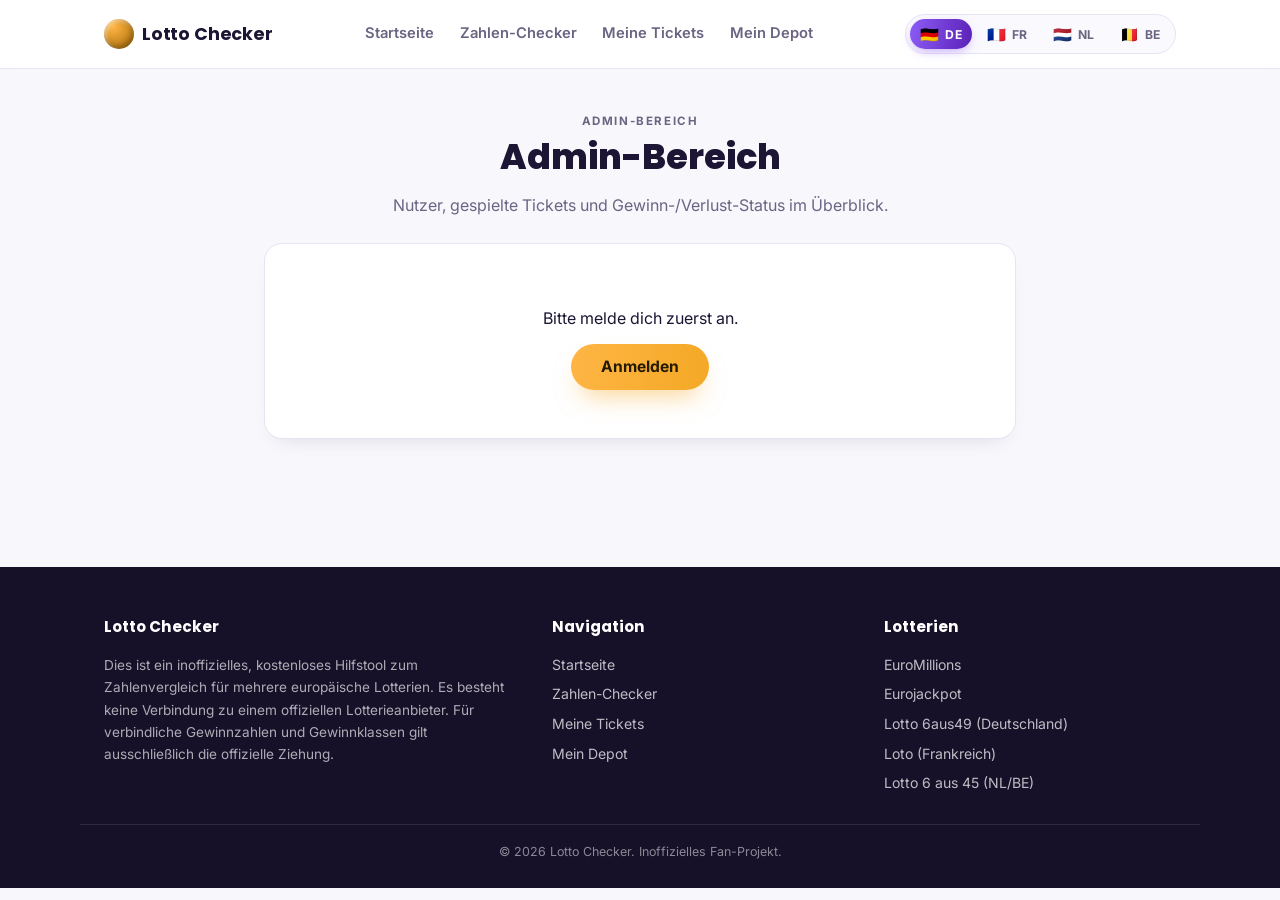
==== admin.html @ 88c74281 "Add a super-admin dashboard: users, tickets, and win/loss status Adds admin.html + assets/admin.js a" ====
<!DOCTYPE html>
<html lang="de">
<head>
  <meta charset="UTF-8" />
  <meta name="viewport" content="width=device-width, initial-scale=1.0" />
  <title>Admin-Bereich</title>
  <meta name="robots" content="noindex, nofollow" />
  <link rel="icon" href="data:image/svg+xml,%3Csvg xmlns='http://www.w3.org/2000/svg' viewBox='0 0 100 100'%3E%3Cdefs%3E%3CradialGradient id='g' cx='35%25' cy='30%25' r='75%25'%3E%3Cstop offset='0%25' stop-color='%23ffe08a'/%3E%3Cstop offset='100%25' stop-color='%23c9781a'/%3E%3C/radialGradient%3E%3C/defs%3E%3Ccircle cx='50' cy='50' r='46' fill='url(%23g)'/%3E%3C/svg%3E" />
  <link rel="preconnect" href="https://fonts.googleapis.com" />
  <link rel="preconnect" href="https://fonts.gstatic.com" crossorigin />
  <link href="https://fonts.googleapis.com/css2?family=Poppins:wght@600;700;800&family=Inter:wght@400;500;600;700&display=swap" rel="stylesheet" />
  <link rel="stylesheet" href="assets/style.css" />
</head>
<body data-page="admin">
  <header class="site-header">
    <div class="header-inner">
      <a class="brand" href="index.html"><span class="brand-mark"></span><span data-i18n="brand">Lotto Checker</span></a>
      <nav class="site-nav" id="siteNav">
        <a class="nav-link" data-nav="home" href="index.html" data-i18n="nav.home">Startseite</a>
        <a class="nav-link" data-nav="checker" href="checker.html" data-i18n="nav.checker">Zahlen-Checker</a>
        <a class="nav-link" data-nav="tickets" href="tickets.html" data-i18n="nav.tickets">Meine Tickets</a>
        <a class="nav-link" data-nav="depot" href="depot.html" data-i18n="nav.depot">Mein Depot</a>
      </nav>
      <div class="header-actions">
        <div class="lang-switch">
          <button class="lang-btn" data-lang="de" type="button" title="Deutsch"><span class="flag">🇩🇪</span>DE</button>
          <button class="lang-btn" data-lang="fr" type="button" title="Français"><span class="flag">🇫🇷</span>FR</button>
          <button class="lang-btn" data-lang="nl" type="button" title="Nederlands"><span class="flag">🇳🇱</span>NL</button>
          <button class="lang-btn" data-lang="be" type="button" title="Belgique/België"><span class="flag">🇧🇪</span>BE</button>
        </div>
        <button class="nav-toggle" id="navToggle" type="button" aria-expanded="false" aria-label="Menu">☰</button>
      </div>
    </div>
  </header>

  <main>
    <div class="page-head">
      <p class="section-kicker" data-i18n="admin.title">Admin-Bereich</p>
      <h1 data-i18n="admin.title">Admin-Bereich</h1>
      <p data-i18n="admin.subtitle">Nutzer, Tickets und Status im Überblick.</p>
    </div>

    <section class="panel admin-gate" id="gateLoggedOut" hidden>
      <p data-i18n="admin.loginRequired">Bitte melde dich zuerst an.</p>
      <div class="actions" style="margin-top:1rem;">
        <a class="btn btn-primary" href="depot.html" data-i18n="depot.loginTab">Anmelden</a>
      </div>
    </section>

    <section class="panel admin-gate" id="gateNotAdmin" hidden>
      <p data-i18n="admin.notAuthorized">Dieses Konto hat keine Admin-Rechte.</p>
      <div class="actions" style="margin-top:1rem;">
        <a class="btn btn-secondary" href="depot.html" data-i18n="admin.backToDepot">Zum Depot</a>
      </div>
    </section>

    <section id="adminPanel" hidden>
      <div class="stat-row">
        <div class="stat-card">
          <div class="stat-value" id="statUsers">0</div>
          <div class="stat-label" data-i18n="admin.statsUsersLabel">Registrierte Nutzer</div>
        </div>
        <div class="stat-card">
          <div class="stat-value" id="statTickets">0</div>
          <div class="stat-label" data-i18n="admin.statsTicketsLabel">Gespielte Tickets</div>
        </div>
        <div class="stat-card">
          <div class="stat-value" id="statDraws">0</div>
          <div class="stat-label" data-i18n="admin.statsDrawsLabel">Erfasste Ziehungen</div>
        </div>
      </div>

      <section class="panel">
        <h2 data-i18n="admin.usersTitle">Nutzer</h2>
        <div class="table-wrap">
          <table class="admin-table">
            <thead>
              <tr>
                <th data-i18n="admin.colEmail">E-Mail</th>
                <th data-i18n="admin.colName">Name</th>
                <th data-i18n="admin.colCity">Ort</th>
                <th data-i18n="admin.colRegistered">Registriert am</th>
                <th data-i18n="admin.colTickets">Tickets</th>
                <th data-i18n="admin.colAdmin">Admin</th>
              </tr>
            </thead>
            <tbody id="usersTableBody"></tbody>
          </table>
        </div>
        <p class="empty-state" id="usersEmpty" data-i18n="admin.noUsersMessage" hidden></p>
      </section>

      <section class="panel">
        <h2 data-i18n="admin.addDrawTitle">Neue Ziehung erfassen</h2>
        <p class="hint" data-i18n="tickets.chooseGameLabel">Lotterie</p>
        <div class="game-switch" id="drawGameSwitch"></div>

        <div class="group-label">
          <span data-i18n="mainNumbersLabel">Zahlen</span>
          <span class="count" id="drawMainCount">0 / 5</span>
        </div>
        <div class="grid" id="drawMainGrid"></div>

        <div class="bonus-section">
          <div class="group-label">
            <span id="drawBonusLabel">Sterne</span>
            <span class="count" id="drawBonusCount">0 / 2</span>
          </div>
          <div class="grid grid-bonus" id="drawBonusGrid"></div>
        </div>

        <div class="ticket-form-row" style="margin-top:1.2rem;">
          <div class="field">
            <label data-i18n="admin.drawDateLabel">Ziehungsdatum</label>
            <input type="date" id="drawDateInput" />
          </div>
        </div>

        <p class="warning" id="drawWarning" hidden></p>

        <div class="actions" style="margin-top:1.2rem;">
          <button class="btn btn-primary" id="addDrawBtn" type="button" data-i18n="admin.addDrawButton">Ziehung speichern</button>
        </div>
      </section>

      <section class="panel">
        <h2 data-i18n="admin.drawsTitle">Ziehungsergebnisse</h2>
        <div class="table-wrap">
          <table class="admin-table">
            <thead>
              <tr>
                <th data-i18n="admin.colGame">Lotterie</th>
                <th data-i18n="admin.colNumbers">Zahlen</th>
                <th data-i18n="admin.drawDateLabel">Ziehungsdatum</th>
                <th></th>
              </tr>
            </thead>
            <tbody id="drawsTableBody"></tbody>
          </table>
        </div>
        <p class="empty-state" id="drawsEmpty" data-i18n="admin.noDrawsMessage" hidden></p>
      </section>

      <section class="panel">
        <h2 data-i18n="admin.ticketsTitle">Alle Tickets</h2>
        <p class="hint" data-i18n="admin.statusNote">Status basiert auf der zuletzt erfassten Ziehung.</p>
        <div class="table-wrap">
          <table class="admin-table">
            <thead>
              <tr>
                <th data-i18n="admin.colUser">Nutzer</th>
                <th data-i18n="admin.colGame">Lotterie</th>
                <th data-i18n="admin.colNumbers">Zahlen</th>
                <th data-i18n="admin.colPlayed">Gespielt am</th>
                <th data-i18n="admin.colStatus">Status</th>
              </tr>
            </thead>
            <tbody id="ticketsTableBody"></tbody>
          </table>
        </div>
        <p class="empty-state" id="ticketsEmpty" data-i18n="admin.noTicketsMessage" hidden></p>
      </section>
    </section>
  </main>

  <footer class="site-footer">
    <div class="footer-inner">
      <div class="footer-col">
        <h4 data-i18n="brand">Lotto Checker</h4>
        <p data-i18n="footerDisclaimer"></p>
      </div>
      <div class="footer-col">
        <h4 data-i18n="footerNavTitle">Navigation</h4>
        <ul class="footer-links">
          <li><a href="index.html" data-i18n="nav.home">Startseite</a></li>
          <li><a href="checker.html" data-i18n="nav.checker">Zahlen-Checker</a></li>
          <li><a href="tickets.html" data-i18n="nav.tickets">Meine Tickets</a></li>
          <li><a href="depot.html" data-i18n="nav.depot">Mein Depot</a></li>
        </ul>
      </div>
      <div class="footer-col">
        <h4 data-i18n="footerGamesTitle">Lotterien</h4>
        <ul class="footer-links" id="footerGamesList"></ul>
      </div>
    </div>
    <div class="footer-bottom" id="footerYear"></div>
  </footer>

  <script src="assets/games.js"></script>
  <script src="assets/i18n.js"></script>
  <script src="assets/admin.js"></script>
</body>
</html>
---- assets/style.css ----
:root {
  --bg: #f8f7fc;
  --surface: #ffffff;
  --surface-tint: #faf9fe;
  --border: #e7e3f3;
  --border-strong: #d9d2ec;
  --text: #1c1533;
  --text-dim: #6b6483;
  --text-faint: #8f89a8;
  --gold-1: #ffb545;
  --gold-2: #f4a825;
  --gold-3: #b5760f;
  --violet-1: #8b5cf6;
  --violet-2: #7c3aed;
  --violet-3: #5b21b6;
  --violet-tint: #f1ecfe;
  --win: #059669;
  --win-tint: #e7f8f1;
  --no-win: #e11d48;
  --no-win-tint: #fdeaee;
  --radius: 18px;
  --radius-sm: 12px;
  --shadow: 0 20px 42px -22px rgba(28, 21, 51, 0.22);
  --shadow-soft: 0 10px 22px -14px rgba(28, 21, 51, 0.18);
  --font-head: "Poppins", "Segoe UI", sans-serif;
  --font-body: "Inter", "Segoe UI", sans-serif;
}

* {
  box-sizing: border-box;
}

body {
  margin: 0;
  font-family: var(--font-body);
  background: var(--bg);
  color: var(--text);
  min-height: 100vh;
}

a {
  color: inherit;
}

img {
  max-width: 100%;
  display: block;
}

/* ================= Site header ================= */
.site-header {
  position: sticky;
  top: 0;
  z-index: 30;
  background: rgba(255, 255, 255, 0.9);
  backdrop-filter: blur(10px);
  border-bottom: 1px solid var(--border);
}

.header-inner {
  max-width: 1120px;
  margin: 0 auto;
  padding: 0.9rem 1.5rem;
  display: flex;
  align-items: center;
  justify-content: space-between;
  gap: 1.5rem;
}

.brand {
  display: flex;
  align-items: center;
  gap: 0.5rem;
  font-family: var(--font-head);
  font-weight: 700;
  font-size: 1.1rem;
  letter-spacing: -0.01em;
  color: var(--text);
  text-decoration: none;
  white-space: nowrap;
}

.brand-mark {
  width: 30px;
  height: 30px;
  border-radius: 50%;
  background: radial-gradient(circle at 32% 26%, var(--gold-1), var(--gold-3) 78%);
  box-shadow: inset -2px -3px 5px rgba(0, 0, 0, 0.25), inset 2px 2px 4px rgba(255, 255, 255, 0.5);
  flex-shrink: 0;
}

.site-nav {
  display: flex;
  align-items: center;
  gap: 1.6rem;
}

.nav-link {
  font-size: 0.92rem;
  font-weight: 600;
  color: var(--text-dim);
  text-decoration: none;
  padding: 0.3rem 0;
  border-bottom: 2px solid transparent;
  transition: color 0.15s ease, border-color 0.15s ease;
}

.nav-link:hover {
  color: var(--text);
}

.nav-link.active {
  color: var(--violet-2);
  border-color: var(--violet-2);
}

.header-actions {
  display: flex;
  align-items: center;
  gap: 0.75rem;
}

.nav-toggle {
  display: none;
  background: none;
  border: 1px solid var(--border-strong);
  border-radius: 10px;
  width: 38px;
  height: 38px;
  cursor: pointer;
  color: var(--text);
  font-size: 1.1rem;
}

.lang-switch {
  display: flex;
  gap: 0.3rem;
  padding: 0.25rem;
  background: var(--surface-tint);
  border: 1px solid var(--border);
  border-radius: 999px;
}

.lang-btn {
  display: flex;
  align-items: center;
  gap: 0.35rem;
  background: transparent;
  border: none;
  color: var(--text-dim);
  padding: 0.32rem 0.65rem;
  border-radius: 999px;
  cursor: pointer;
  font-size: 0.76rem;
  font-weight: 700;
  font-family: var(--font-body);
  letter-spacing: 0.02em;
  transition: all 0.15s ease;
}

.lang-btn .flag {
  font-size: 0.95rem;
}

.lang-btn:hover {
  color: var(--text);
}

.lang-btn.active {
  background: linear-gradient(100deg, var(--violet-1), var(--violet-3));
  color: #fff;
  box-shadow: 0 4px 12px -4px rgba(124, 58, 237, 0.55);
}

/* ================= Hero ================= */
.hero {
  position: relative;
  overflow: hidden;
  background:
    radial-gradient(ellipse 640px 420px at 88% -10%, rgba(139, 92, 246, 0.12), transparent 60%),
    radial-gradient(ellipse 520px 360px at 5% 10%, rgba(244, 168, 37, 0.14), transparent 60%);
}

.hero-inner {
  max-width: 1120px;
  margin: 0 auto;
  padding: 3.5rem 1.5rem 4rem;
  display: grid;
  grid-template-columns: 1.05fr 0.95fr;
  gap: 3rem;
  align-items: center;
}

.hero-kicker {
  display: inline-block;
  text-transform: uppercase;
  letter-spacing: 0.12em;
  font-size: 0.72rem;
  font-weight: 700;
  color: var(--violet-2);
  background: var(--violet-tint);
  padding: 0.4rem 0.85rem;
  border-radius: 999px;
  margin-bottom: 1.1rem;
}

.hero h1 {
  font-family: var(--font-head);
  font-size: clamp(2.1rem, 4vw, 3rem);
  font-weight: 800;
  line-height: 1.12;
  letter-spacing: -0.02em;
  margin: 0 0 1.1rem;
  text-wrap: balance;
}

.hero h1 .accent {
  background: linear-gradient(100deg, var(--gold-2), var(--violet-2));
  -webkit-background-clip: text;
  background-clip: text;
  color: transparent;
}

.hero p {
  color: var(--text-dim);
  font-size: 1.08rem;
  line-height: 1.65;
  max-width: 46ch;
  margin: 0 0 2rem;
}

.hero-actions {
  display: flex;
  gap: 0.9rem;
  flex-wrap: wrap;
}

.hero-visual {
  position: relative;
  aspect-ratio: 4 / 3.4;
  border-radius: 24px;
  overflow: hidden;
  box-shadow: var(--shadow);
  border: 1px solid var(--border);
}

.hero-image {
  width: 100%;
  height: 100%;
  object-fit: cover;
}

.hero-placeholder {
  position: relative;
  width: 100%;
  height: 100%;
  background: linear-gradient(155deg, #efe9fd, #fff4e0 65%, #ffffff);
  display: flex;
  align-items: center;
  justify-content: center;
}

.hero-ball {
  position: absolute;
  border-radius: 50%;
  display: flex;
  align-items: center;
  justify-content: center;
  font-family: var(--font-head);
  font-weight: 700;
  color: #fff;
  box-shadow:
    inset -3px -4px 8px rgba(0, 0, 0, 0.25),
    inset 3px 3px 6px rgba(255, 255, 255, 0.45),
    0 14px 26px -10px rgba(28, 21, 51, 0.35);
}

.hb-1 { width: 108px; height: 108px; font-size: 2.1rem; top: 12%; left: 12%; background: radial-gradient(circle at 32% 26%, var(--violet-1), var(--violet-3) 78%); animation: hero-float 6s ease-in-out infinite; }
.hb-2 { width: 76px; height: 76px; font-size: 1.5rem; bottom: 16%; left: 26%; background: radial-gradient(circle at 32% 26%, var(--gold-1), var(--gold-3) 78%); animation: hero-float 7s ease-in-out infinite 0.5s; }
.hb-3 { width: 92px; height: 92px; font-size: 1.7rem; top: 30%; right: 10%; background: radial-gradient(circle at 32% 26%, #34d399, #047857 78%); animation: hero-float 6.5s ease-in-out infinite 1s; }
.hb-4 { width: 64px; height: 64px; font-size: 1.25rem; bottom: 12%; right: 22%; background: radial-gradient(circle at 32% 26%, #fb7185, #9f1239 78%); animation: hero-float 5.5s ease-in-out infinite 0.3s; }
.hb-5 { width: 54px; height: 54px; font-size: 1.1rem; top: 8%; right: 32%; background: radial-gradient(circle at 32% 26%, #60a5fa, #1d4ed8 78%); animation: hero-float 8s ease-in-out infinite 1.4s; }

@keyframes hero-float {
  0%, 100% { transform: translateY(0); }
  50% { transform: translateY(-12px); }
}

@media (prefers-reduced-motion: reduce) {
  .hero-ball { animation: none; }
}

/* ================= Sections & shared bits ================= */
.section {
  max-width: 1120px;
  margin: 0 auto;
  padding: 4rem 1.5rem;
}

.section-head {
  text-align: center;
  max-width: 620px;
  margin: 0 auto 2.5rem;
}

.section-kicker {
  display: inline-block;
  text-transform: uppercase;
  letter-spacing: 0.14em;
  font-size: 0.72rem;
  font-weight: 700;
  color: var(--violet-2);
  margin: 0 0 0.7rem;
}

.section-head h2 {
  font-family: var(--font-head);
  font-size: clamp(1.6rem, 3vw, 2.1rem);
  font-weight: 800;
  margin: 0 0 0.6rem;
  text-wrap: balance;
}

.section-head p {
  color: var(--text-dim);
  line-height: 1.6;
  margin: 0;
}

/* ================= Game / jackpot cards ================= */
.game-grid {
  display: grid;
  grid-template-columns: repeat(auto-fit, minmax(220px, 1fr));
  gap: 1.1rem;
}

.jackpot-card {
  background: var(--surface);
  border: 1px solid var(--border);
  border-radius: var(--radius);
  padding: 1.6rem;
  box-shadow: var(--shadow-soft);
  display: flex;
  flex-direction: column;
  gap: 0.9rem;
  text-decoration: none;
  color: inherit;
  transition: transform 0.15s ease, box-shadow 0.15s ease, border-color 0.15s ease;
}

.jackpot-card:hover {
  transform: translateY(-3px);
  box-shadow: var(--shadow);
  border-color: var(--card-color, var(--violet-1));
}

.jackpot-card-top {
  display: flex;
  align-items: center;
  gap: 0.7rem;
}

.jackpot-badge {
  width: 46px;
  height: 46px;
  border-radius: 50%;
  display: flex;
  align-items: center;
  justify-content: center;
  font-family: var(--font-head);
  font-weight: 700;
  font-size: 0.85rem;
  color: #fff;
  background: radial-gradient(circle at 32% 26%, var(--card-from), var(--card-to) 78%);
  box-shadow:
    inset -3px -4px 6px rgba(0, 0, 0, 0.3),
    inset 2px 2px 4px rgba(255, 255, 255, 0.4),
    0 8px 16px -8px rgba(28, 21, 51, 0.35);
  flex-shrink: 0;
}

.jackpot-card h3 {
  font-family: var(--font-head);
  font-size: 1.02rem;
  font-weight: 700;
  margin: 0;
  line-height: 1.25;
}

.jackpot-format {
  font-size: 0.8rem;
  color: var(--text-faint);
  font-variant-numeric: tabular-nums;
}

.jackpot-amount-row {
  margin-top: auto;
  padding-top: 0.7rem;
  border-top: 1px dashed var(--border-strong);
}

.jackpot-amount-label {
  font-size: 0.72rem;
  text-transform: uppercase;
  letter-spacing: 0.08em;
  color: var(--text-faint);
  margin: 0 0 0.15rem;
}

.jackpot-amount {
  font-family: var(--font-head);
  font-size: 1.4rem;
  font-weight: 800;
  font-variant-numeric: tabular-nums;
  background: linear-gradient(100deg, var(--gold-3), var(--gold-2));
  -webkit-background-clip: text;
  background-clip: text;
  color: transparent;
}

.jackpot-cta {
  font-size: 0.85rem;
  font-weight: 700;
  color: var(--violet-2);
}

.jackpot-note {
  text-align: center;
  font-size: 0.78rem;
  color: var(--text-faint);
  margin: 1.5rem auto 0;
  max-width: 560px;
}

/* ================= Steps ================= */
.steps-grid {
  display: grid;
  grid-template-columns: repeat(auto-fit, minmax(220px, 1fr));
  gap: 1.6rem;
}

.step-card {
  text-align: center;
  padding: 0 0.5rem;
}

.step-number {
  width: 50px;
  height: 50px;
  margin: 0 auto 1rem;
  border-radius: 50%;
  display: flex;
  align-items: center;
  justify-content: center;
  font-family: var(--font-head);
  font-weight: 800;
  font-size: 1.15rem;
  color: #fff;
  background: linear-gradient(140deg, var(--violet-1), var(--violet-3));
  box-shadow: 0 12px 22px -10px rgba(124, 58, 237, 0.55);
}

.step-card h3 {
  font-family: var(--font-head);
  font-size: 1.05rem;
  margin: 0 0 0.5rem;
}

.step-card p {
  color: var(--text-dim);
  font-size: 0.92rem;
  line-height: 1.55;
  margin: 0;
}

/* ================= Tickets teaser (home) ================= */
.tickets-teaser {
  background: linear-gradient(135deg, #1c1533, #3a2a6b);
  border-radius: 24px;
  padding: 3rem 2.5rem;
  display: flex;
  align-items: center;
  justify-content: space-between;
  gap: 2rem;
  flex-wrap: wrap;
  color: #fff;
  box-shadow: var(--shadow);
}

.tickets-teaser-text {
  max-width: 44ch;
}

.tickets-teaser .section-kicker {
  color: var(--gold-1);
}

.tickets-teaser h2 {
  font-family: var(--font-head);
  font-size: 1.7rem;
  font-weight: 800;
  margin: 0 0 0.7rem;
}

.tickets-teaser p {
  color: rgba(255, 255, 255, 0.78);
  line-height: 1.6;
  margin: 0;
}

/* ================= Buttons ================= */
.btn {
  border: none;
  border-radius: 999px;
  padding: 0.85rem 1.9rem;
  font-size: 0.98rem;
  font-weight: 700;
  font-family: var(--font-body);
  cursor: pointer;
  text-decoration: none;
  display: inline-flex;
  align-items: center;
  gap: 0.5rem;
  transition: transform 0.12s ease, box-shadow 0.15s ease, opacity 0.15s ease;
}

.btn:hover {
  transform: translateY(-2px);
}

.btn-primary {
  background: linear-gradient(100deg, var(--gold-1), var(--gold-2));
  color: #241a00;
  box-shadow: 0 14px 26px -10px rgba(244, 168, 37, 0.55);
}

.btn-secondary {
  background: var(--surface);
  color: var(--text);
  border: 1px solid var(--border-strong);
}

.btn-secondary:hover {
  border-color: var(--violet-1);
  color: var(--violet-2);
}

.btn-light {
  background: #fff;
  color: #1c1533;
}

.btn-ghost-light {
  background: transparent;
  color: #fff;
  border: 1px solid rgba(255, 255, 255, 0.4);
}

.btn-ghost-light:hover {
  border-color: #fff;
}

/* ================= Panels (checker & tickets pages) ================= */
main {
  max-width: 800px;
  margin: 0 auto;
  padding: 2.5rem 1.5rem 4rem;
  display: flex;
  flex-direction: column;
  gap: 1.5rem;
}

.page-head {
  text-align: center;
  max-width: 640px;
  margin: 0 auto;
}

.page-head h1 {
  font-family: var(--font-head);
  font-size: clamp(1.7rem, 3.4vw, 2.2rem);
  font-weight: 800;
  margin: 0 0 0.6rem;
}

.page-head p {
  color: var(--text-dim);
  line-height: 1.6;
  margin: 0;
}

.panel {
  background: var(--surface);
  border: 1px solid var(--border);
  border-radius: var(--radius);
  padding: 1.85rem;
  box-shadow: var(--shadow-soft);
}

.panel h2 {
  font-family: var(--font-head);
  margin: 0 0 0.35rem;
  font-size: 1.15rem;
  font-weight: 700;
}

.panel .hint {
  color: var(--text-dim);
  font-size: 0.9rem;
  margin: 0 0 1.2rem;
}

.game-select-panel {
  text-align: center;
}

.game-switch {
  display: grid;
  grid-template-columns: repeat(auto-fit, minmax(128px, 1fr));
  gap: 0.75rem;
}

.game-card {
  display: flex;
  flex-direction: column;
  align-items: center;
  gap: 0.6rem;
  background: var(--surface);
  border: 1px solid var(--border);
  color: var(--text-dim);
  padding: 1.1rem 0.75rem 0.9rem;
  border-radius: var(--radius-sm);
  cursor: pointer;
  font-family: var(--font-body);
  transition: transform 0.15s ease, border-color 0.15s ease, box-shadow 0.15s ease, color 0.15s ease;
  box-shadow: var(--shadow-soft);
}

.game-badge {
  width: 44px;
  height: 44px;
  border-radius: 50%;
  display: flex;
  align-items: center;
  justify-content: center;
  font-family: var(--font-head);
  font-weight: 700;
  font-size: 0.82rem;
  color: #fff;
  background: radial-gradient(circle at 32% 28%, var(--game-from), var(--game-to) 78%);
  box-shadow:
    inset -3px -4px 7px rgba(0, 0, 0, 0.3),
    inset 2px 3px 5px rgba(255, 255, 255, 0.4),
    0 6px 14px -6px rgba(28, 21, 51, 0.3);
  transition: transform 0.15s ease;
}

.game-name {
  font-size: 0.82rem;
  font-weight: 600;
  line-height: 1.3;
  color: inherit;
}

.game-card:hover {
  transform: translateY(-2px);
  border-color: var(--game-from);
  color: var(--text);
}

.game-card:hover .game-badge {
  transform: scale(1.06);
}

.game-card.active {
  border-color: var(--game-from);
  color: var(--text);
  background: var(--surface-tint);
  box-shadow: 0 0 0 1px var(--game-from) inset, var(--shadow-soft);
}

.game-card.active .game-name {
  background: linear-gradient(100deg, var(--game-from), var(--game-to));
  -webkit-background-clip: text;
  background-clip: text;
  color: transparent;
  font-weight: 700;
}

/* ---------- Number grids (glossy lottery balls) ---------- */
.group-label {
  display: flex;
  justify-content: space-between;
  align-items: baseline;
  margin: 1.2rem 0 0.65rem;
  font-size: 0.88rem;
  color: var(--text-dim);
  font-weight: 500;
}

.group-label .count {
  font-weight: 700;
  color: var(--gold-3);
  font-variant-numeric: tabular-nums;
}

.grid {
  display: grid;
  grid-template-columns: repeat(10, 1fr);
  gap: 0.5rem;
}

.grid-bonus {
  grid-template-columns: repeat(6, 1fr);
}

.num-btn {
  aspect-ratio: 1;
  border-radius: 50%;
  border: 1px solid var(--border-strong);
  background: radial-gradient(circle at 32% 26%, #ffffff, #eeeaf9 78%);
  color: var(--text);
  font-size: 0.85rem;
  font-family: var(--font-body);
  font-weight: 600;
  cursor: pointer;
  box-shadow: inset 0 -2px 4px rgba(28, 21, 51, 0.08), 0 1px 2px rgba(28, 21, 51, 0.06);
  transition: transform 0.1s ease, background 0.15s ease, border-color 0.15s ease, box-shadow 0.15s ease;
}

.num-btn:hover {
  border-color: var(--violet-1);
  transform: scale(1.08) translateY(-1px);
}

.num-btn:focus-visible {
  outline: 2px solid var(--violet-2);
  outline-offset: 2px;
}

.num-btn.selected {
  background: radial-gradient(circle at 32% 26%, var(--violet-1), var(--violet-3) 78%);
  border-color: var(--violet-2);
  color: #fff;
  font-weight: 700;
  box-shadow:
    inset -3px -4px 7px rgba(0, 0, 0, 0.3),
    inset 2px 3px 5px rgba(255, 255, 255, 0.35),
    0 8px 16px -8px rgba(124, 58, 237, 0.55);
}

.grid-bonus .num-btn.selected {
  background: radial-gradient(circle at 32% 26%, var(--gold-1), var(--gold-3) 78%);
  border-color: var(--gold-2);
  color: #241a00;
  box-shadow:
    inset -3px -4px 7px rgba(0, 0, 0, 0.2),
    inset 2px 3px 5px rgba(255, 255, 255, 0.55),
    0 8px 16px -8px rgba(244, 168, 37, 0.5);
}

.num-btn.match {
  outline: 3px solid var(--win);
  outline-offset: 2px;
}

.num-btn.static {
  cursor: default;
  width: 34px;
  height: 34px;
  font-size: 0.72rem;
}

/* ---------- Example row ---------- */
.example-row {
  display: flex;
  align-items: center;
  gap: 0.6rem;
  margin-top: 1.35rem;
  flex-wrap: wrap;
}

.example-row label {
  font-size: 0.88rem;
  color: var(--text-dim);
}

.example-row select,
select {
  background: var(--surface);
  color: var(--text);
  border: 1px solid var(--border-strong);
  border-radius: var(--radius-sm);
  padding: 0.45rem 0.7rem;
  font-family: var(--font-body);
}

/* ================= Actions ================= */
.actions {
  display: flex;
  gap: 0.8rem;
  justify-content: center;
  flex-wrap: wrap;
}

/* ================= Result & warning ================= */
.warning {
  text-align: center;
  color: var(--no-win);
  font-weight: 600;
  margin: 0;
}

.result-panel {
  text-align: center;
  border-width: 2px;
}

.result-panel.win {
  border-color: var(--win);
  background: var(--win-tint);
}

.result-panel.no-win {
  border-color: var(--no-win);
  background: var(--no-win-tint);
}

#resultSummary {
  font-size: 1.1rem;
  margin: 0.5rem 0;
  color: var(--text-dim);
}

#resultTier {
  font-weight: 700;
  color: var(--gold-3);
  margin: 0.5rem 0;
}

#resultMessage {
  font-size: 1.25rem;
  font-weight: 700;
  font-family: var(--font-head);
  margin: 0.6rem 0 0;
}

/* ================= Tickets page ================= */
.ticket-form-row {
  display: flex;
  gap: 1rem;
  flex-wrap: wrap;
  align-items: flex-end;
  margin-bottom: 1.2rem;
}

.field {
  display: flex;
  flex-direction: column;
  gap: 0.4rem;
}

.field label {
  font-size: 0.82rem;
  font-weight: 600;
  color: var(--text-dim);
}

.field input[type="text"] {
  border: 1px solid var(--border-strong);
  border-radius: var(--radius-sm);
  padding: 0.6rem 0.8rem;
  font-family: var(--font-body);
  font-size: 0.92rem;
  min-width: 220px;
}

.ticket-list {
  display: flex;
  flex-direction: column;
  gap: 1rem;
}

.ticket-card {
  border: 1px solid var(--border);
  border-radius: var(--radius-sm);
  padding: 1.1rem 1.3rem;
  background: var(--surface-tint);
}

.ticket-card-head {
  display: flex;
  align-items: center;
  justify-content: space-between;
  gap: 0.8rem;
  flex-wrap: wrap;
  margin-bottom: 0.7rem;
}

.ticket-card-title {
  display: flex;
  align-items: center;
  gap: 0.6rem;
  font-weight: 700;
  font-size: 0.95rem;
}

.ticket-meta {
  font-size: 0.78rem;
  color: var(--text-faint);
}

.ticket-numbers {
  display: flex;
  flex-wrap: wrap;
  gap: 0.4rem;
  margin-bottom: 0.4rem;
}

.ticket-card-actions {
  display: flex;
  gap: 0.6rem;
  margin-top: 0.8rem;
  flex-wrap: wrap;
}

.btn-sm {
  padding: 0.5rem 1rem;
  font-size: 0.82rem;
  border-radius: 999px;
  border: 1px solid var(--border-strong);
  background: var(--surface);
  color: var(--text-dim);
  cursor: pointer;
  font-family: var(--font-body);
  font-weight: 600;
  transition: all 0.15s ease;
}

.btn-sm:hover {
  color: var(--text);
  border-color: var(--violet-1);
}

.btn-sm.danger:hover {
  color: var(--no-win);
  border-color: var(--no-win);
}

.btn-sm.active {
  background: linear-gradient(100deg, var(--violet-1), var(--violet-3));
  color: #fff;
  border-color: var(--violet-2);
}

/* ================= Admin ================= */
.stat-row {
  display: grid;
  grid-template-columns: repeat(auto-fit, minmax(160px, 1fr));
  gap: 1rem;
  margin-bottom: 1.5rem;
}

.stat-card {
  background: var(--surface);
  border: 1px solid var(--border);
  border-radius: var(--radius-sm);
  padding: 1.2rem 1.4rem;
  box-shadow: var(--shadow-soft);
}

.stat-value {
  font-family: var(--font-head);
  font-size: 1.8rem;
  font-weight: 800;
  color: var(--violet-2);
}

.stat-label {
  font-size: 0.8rem;
  color: var(--text-dim);
  margin-top: 0.2rem;
}

.table-wrap {
  overflow-x: auto;
}

.admin-table {
  width: 100%;
  border-collapse: collapse;
  font-size: 0.86rem;
}

.admin-table th,
.admin-table td {
  text-align: left;
  padding: 0.65rem 0.8rem;
  border-bottom: 1px solid var(--border);
  white-space: nowrap;
}

.admin-table th {
  color: var(--text-faint);
  font-weight: 600;
  text-transform: uppercase;
  font-size: 0.72rem;
  letter-spacing: 0.05em;
}

.admin-table tr:last-child td {
  border-bottom: none;
}

.status-pill {
  display: inline-flex;
  align-items: center;
  padding: 0.25rem 0.7rem;
  border-radius: 999px;
  font-size: 0.76rem;
  font-weight: 700;
}

.status-pill.win {
  background: var(--win-tint);
  color: var(--win);
}

.status-pill.loss {
  background: var(--no-win-tint);
  color: var(--no-win);
}

.status-pill.pending {
  background: var(--surface-tint);
  color: var(--text-faint);
  border: 1px solid var(--border-strong);
}

.admin-gate {
  text-align: center;
  padding: 3rem 1.5rem;
}

.check-panel {
  margin-top: 1rem;
  padding-top: 1rem;
  border-top: 1px dashed var(--border-strong);
}

.check-panel[hidden] {
  display: none;
}

.empty-state {
  text-align: center;
  color: var(--text-faint);
  padding: 2rem 1rem;
  font-size: 0.92rem;
}

.hint-box {
  display: flex;
  gap: 0.7rem;
  background: var(--violet-tint);
  border: 1px solid #e3d9fc;
  border-radius: var(--radius-sm);
  padding: 0.9rem 1.1rem;
  font-size: 0.85rem;
  color: #4c3a86;
  line-height: 1.55;
  margin-bottom: 1.5rem;
}

/* ================= Footer ================= */
.site-footer {
  background: #171029;
  color: rgba(255, 255, 255, 0.75);
  margin-top: 4rem;
}

.footer-inner {
  max-width: 1120px;
  margin: 0 auto;
  padding: 3rem 1.5rem 2rem;
  display: grid;
  grid-template-columns: 1.4fr 1fr 1fr;
  gap: 2.5rem;
}

.footer-col h4 {
  color: #fff;
  font-family: var(--font-head);
  font-size: 0.95rem;
  margin: 0 0 1rem;
}

.footer-col p {
  font-size: 0.85rem;
  line-height: 1.65;
  margin: 0 0 0.6rem;
  color: rgba(255, 255, 255, 0.65);
}

.footer-links {
  list-style: none;
  padding: 0;
  margin: 0;
  display: flex;
  flex-direction: column;
  gap: 0.6rem;
}

.footer-links a {
  color: rgba(255, 255, 255, 0.72);
  text-decoration: none;
  font-size: 0.88rem;
}

.footer-links a:hover {
  color: #fff;
}

.footer-bottom {
  max-width: 1120px;
  margin: 0 auto;
  padding: 1.2rem 1.5rem 1.8rem;
  border-top: 1px solid rgba(255, 255, 255, 0.1);
  font-size: 0.78rem;
  color: rgba(255, 255, 255, 0.5);
  text-align: center;
}

/* ================= Responsive ================= */
@media (max-width: 860px) {
  .hero-inner {
    grid-template-columns: 1fr;
  }
  .hero-visual {
    order: -1;
    max-height: 320px;
  }
  .footer-inner {
    grid-template-columns: 1fr 1fr;
  }
}

@media (max-width: 720px) {
  .site-nav {
    position: absolute;
    top: 100%;
    left: 0;
    right: 0;
    background: #fff;
    border-bottom: 1px solid var(--border);
    flex-direction: column;
    align-items: flex-start;
    padding: 1rem 1.5rem;
    gap: 0.9rem;
    display: none;
  }
  .site-nav.open {
    display: flex;
  }
  .nav-toggle {
    display: inline-flex;
    align-items: center;
    justify-content: center;
  }
}

@media (max-width: 480px) {
  .grid {
    grid-template-columns: repeat(6, 1fr);
  }
  .panel {
    padding: 1.25rem;
  }
  .game-switch {
    grid-template-columns: repeat(3, 1fr);
  }
  .footer-inner {
    grid-template-columns: 1fr;
  }
  .tickets-teaser {
    padding: 2rem 1.5rem;
  }
}
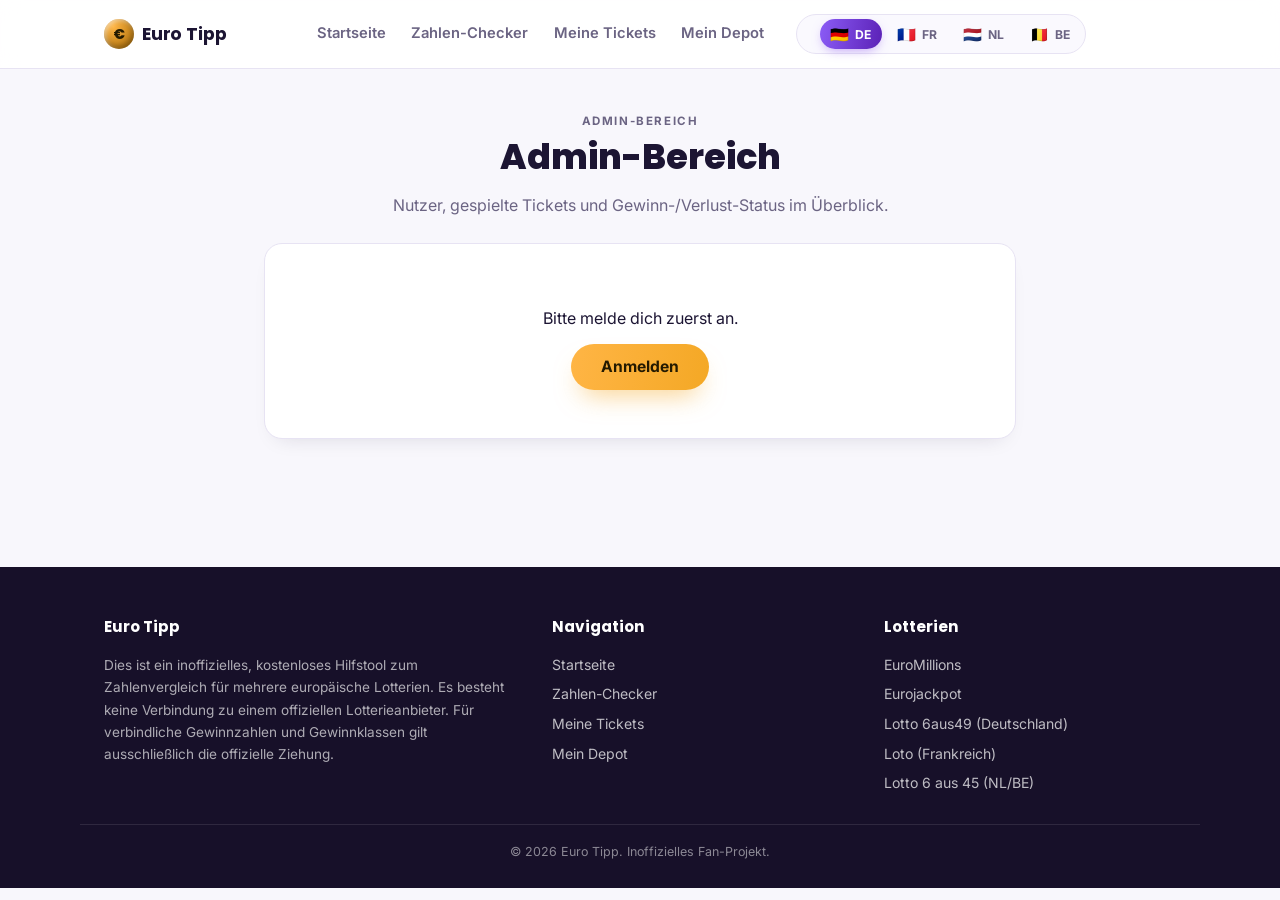
==== commit f3f22dff: "Rebrand to Euro Tipp and fix mobile/tablet layout bugs Rename: "brand" i18n key and all footer copyr" ====
--- a/admin.html
+++ b/admin.html
@@ -3,9 +3,9 @@
 <head>
   <meta charset="UTF-8" />
   <meta name="viewport" content="width=device-width, initial-scale=1.0" />
-  <title>Admin-Bereich</title>
+  <title>Euro Tipp – Admin</title>
   <meta name="robots" content="noindex, nofollow" />
-  <link rel="icon" href="data:image/svg+xml,%3Csvg xmlns='http://www.w3.org/2000/svg' viewBox='0 0 100 100'%3E%3Cdefs%3E%3CradialGradient id='g' cx='35%25' cy='30%25' r='75%25'%3E%3Cstop offset='0%25' stop-color='%23ffe08a'/%3E%3Cstop offset='100%25' stop-color='%23c9781a'/%3E%3C/radialGradient%3E%3C/defs%3E%3Ccircle cx='50' cy='50' r='46' fill='url(%23g)'/%3E%3C/svg%3E" />
+  <link rel="icon" href="data:image/svg+xml,%3Csvg xmlns='http://www.w3.org/2000/svg' viewBox='0 0 100 100'%3E%3Cdefs%3E%3CradialGradient id='g' cx='35%25' cy='30%25' r='75%25'%3E%3Cstop offset='0%25' stop-color='%23ffe08a'/%3E%3Cstop offset='100%25' stop-color='%23c9781a'/%3E%3C/radialGradient%3E%3C/defs%3E%3Ccircle cx='50' cy='50' r='46' fill='url(%23g)'/%3E%3Ctext x='50' y='68' font-family='Arial, sans-serif' font-weight='800' font-size='54' text-anchor='middle' fill='%23241a00'%3E%E2%82%AC%3C/text%3E%3C/svg%3E" />
   <link rel="preconnect" href="https://fonts.googleapis.com" />
   <link rel="preconnect" href="https://fonts.gstatic.com" crossorigin />
   <link href="https://fonts.googleapis.com/css2?family=Poppins:wght@600;700;800&family=Inter:wght@400;500;600;700&display=swap" rel="stylesheet" />
@@ -14,20 +14,20 @@
 <body data-page="admin">
   <header class="site-header">
     <div class="header-inner">
-      <a class="brand" href="index.html"><span class="brand-mark"></span><span data-i18n="brand">Lotto Checker</span></a>
+      <a class="brand" href="index.html"><span class="brand-mark" aria-hidden="true">€</span><span data-i18n="brand">Lotto Checker</span></a>
       <nav class="site-nav" id="siteNav">
         <a class="nav-link" data-nav="home" href="index.html" data-i18n="nav.home">Startseite</a>
         <a class="nav-link" data-nav="checker" href="checker.html" data-i18n="nav.checker">Zahlen-Checker</a>
         <a class="nav-link" data-nav="tickets" href="tickets.html" data-i18n="nav.tickets">Meine Tickets</a>
         <a class="nav-link" data-nav="depot" href="depot.html" data-i18n="nav.depot">Mein Depot</a>
-      </nav>
-      <div class="header-actions">
         <div class="lang-switch">
           <button class="lang-btn" data-lang="de" type="button" title="Deutsch"><span class="flag">🇩🇪</span>DE</button>
           <button class="lang-btn" data-lang="fr" type="button" title="Français"><span class="flag">🇫🇷</span>FR</button>
           <button class="lang-btn" data-lang="nl" type="button" title="Nederlands"><span class="flag">🇳🇱</span>NL</button>
           <button class="lang-btn" data-lang="be" type="button" title="Belgique/België"><span class="flag">🇧🇪</span>BE</button>
         </div>
+      </nav>
+      <div class="header-actions">
         <button class="nav-toggle" id="navToggle" type="button" aria-expanded="false" aria-label="Menu">☰</button>
       </div>
     </div>
@@ -82,6 +82,7 @@
                 <th data-i18n="admin.colRegistered">Registriert am</th>
                 <th data-i18n="admin.colTickets">Tickets</th>
                 <th data-i18n="admin.colAdmin">Admin</th>
+                <th></th>
               </tr>
             </thead>
             <tbody id="usersTableBody"></tbody>
@@ -91,7 +92,58 @@
       </section>
 
       <section class="panel">
-        <h2 data-i18n="admin.addDrawTitle">Neue Ziehung erfassen</h2>
+        <h2 data-i18n="admin.addUserTitle">Neuen Nutzer anlegen</h2>
+        <div class="ticket-form-row">
+          <div class="field">
+            <label data-i18n="depot.firstNameLabel">Vorname</label>
+            <input type="text" id="newUserFirstName" />
+          </div>
+          <div class="field">
+            <label data-i18n="depot.lastNameLabel">Nachname</label>
+            <input type="text" id="newUserLastName" />
+          </div>
+        </div>
+        <div class="ticket-form-row">
+          <div class="field">
+            <label data-i18n="depot.emailLabel">E-Mail</label>
+            <input type="email" id="newUserEmail" />
+          </div>
+          <div class="field">
+            <label data-i18n="depot.passwordLabel">Passwort</label>
+            <input type="password" id="newUserPassword" minlength="8" />
+          </div>
+        </div>
+        <div class="ticket-form-row">
+          <div class="field">
+            <label data-i18n="depot.addressLabel">Straße &amp; Hausnummer</label>
+            <input type="text" id="newUserAddress" />
+          </div>
+        </div>
+        <div class="ticket-form-row">
+          <div class="field">
+            <label data-i18n="depot.postalCodeLabel">Postleitzahl</label>
+            <input type="text" id="newUserPostalCode" style="min-width:120px;" />
+          </div>
+          <div class="field">
+            <label data-i18n="depot.cityLabel">Ort</label>
+            <input type="text" id="newUserCity" />
+          </div>
+        </div>
+        <div class="ticket-form-row">
+          <label style="display:flex; align-items:center; gap:0.5rem; font-weight:500; font-size:0.9rem;">
+            <input type="checkbox" id="newUserIsAdmin" style="width:auto;" />
+            <span data-i18n="admin.isAdminLabel">Admin-Rechte geben</span>
+          </label>
+        </div>
+        <p class="warning" id="newUserWarning" hidden></p>
+        <div class="actions" style="justify-content:flex-start; margin-top:0.8rem;">
+          <button class="btn btn-primary" id="createUserBtn" type="button" data-i18n="admin.createUserButton">Nutzer anlegen</button>
+        </div>
+      </section>
+
+      <section class="panel">
+        <h2 id="drawFormTitle" data-i18n="admin.addDrawTitle">Neue Ziehung erfassen</h2>
+        <p class="hint" id="editingDrawNote" data-i18n="admin.editingDrawNote" hidden></p>
         <p class="hint" data-i18n="tickets.chooseGameLabel">Lotterie</p>
         <div class="game-switch" id="drawGameSwitch"></div>
 
@@ -120,6 +172,7 @@
 
         <div class="actions" style="margin-top:1.2rem;">
           <button class="btn btn-primary" id="addDrawBtn" type="button" data-i18n="admin.addDrawButton">Ziehung speichern</button>
+          <button class="btn btn-secondary" id="cancelEditDrawBtn" type="button" data-i18n="admin.cancelEditLabel" hidden>Abbrechen</button>
         </div>
       </section>
 
@@ -153,6 +206,7 @@
                 <th data-i18n="admin.colNumbers">Zahlen</th>
                 <th data-i18n="admin.colPlayed">Gespielt am</th>
                 <th data-i18n="admin.colStatus">Status</th>
+                <th></th>
               </tr>
             </thead>
             <tbody id="ticketsTableBody"></tbody>
--- a/assets/style.css
+++ b/assets/style.css
@@ -87,12 +87,26 @@
   background: radial-gradient(circle at 32% 26%, var(--gold-1), var(--gold-3) 78%);
   box-shadow: inset -2px -3px 5px rgba(0, 0, 0, 0.25), inset 2px 2px 4px rgba(255, 255, 255, 0.5);
   flex-shrink: 0;
+  display: flex;
+  align-items: center;
+  justify-content: center;
+  font-family: var(--font-head);
+  font-weight: 800;
+  font-size: 0.92rem;
+  line-height: 1;
+  color: #241a00;
 }
 
 .site-nav {
   display: flex;
   align-items: center;
   gap: 1.6rem;
+}
+
+.site-nav .lang-switch {
+  margin-left: 0.4rem;
+  padding-left: 1.4rem;
+  border-left: 1px solid var(--border);
 }
 
 .nav-link {
@@ -343,6 +357,7 @@
   display: flex;
   flex-direction: column;
   gap: 0.9rem;
+  min-width: 0;
   text-decoration: none;
   color: inherit;
   transition: transform 0.15s ease, box-shadow 0.15s ease, border-color 0.15s ease;
@@ -358,6 +373,11 @@
   display: flex;
   align-items: center;
   gap: 0.7rem;
+  min-width: 0;
+}
+
+.jackpot-card-top > div {
+  min-width: 0;
 }
 
 .jackpot-badge {
@@ -385,6 +405,7 @@
   font-weight: 700;
   margin: 0;
   line-height: 1.25;
+  overflow-wrap: break-word;
 }
 
 .jackpot-format {
@@ -625,6 +646,7 @@
   flex-direction: column;
   align-items: center;
   gap: 0.6rem;
+  min-width: 0;
   background: var(--surface);
   border: 1px solid var(--border);
   color: var(--text-dim);
@@ -660,6 +682,8 @@
   font-weight: 600;
   line-height: 1.3;
   color: inherit;
+  overflow-wrap: break-word;
+  max-width: 100%;
 }
 
 .game-card:hover {
@@ -1145,7 +1169,7 @@
   }
 }
 
-@media (max-width: 720px) {
+@media (max-width: 900px) {
   .site-nav {
     position: absolute;
     top: 100%;
@@ -1162,6 +1186,14 @@
   .site-nav.open {
     display: flex;
   }
+  .site-nav .lang-switch {
+    margin-left: 0;
+    padding-left: 0;
+    border-left: none;
+    padding-top: 0.9rem;
+    border-top: 1px solid var(--border);
+    width: 100%;
+  }
   .nav-toggle {
     display: inline-flex;
     align-items: center;
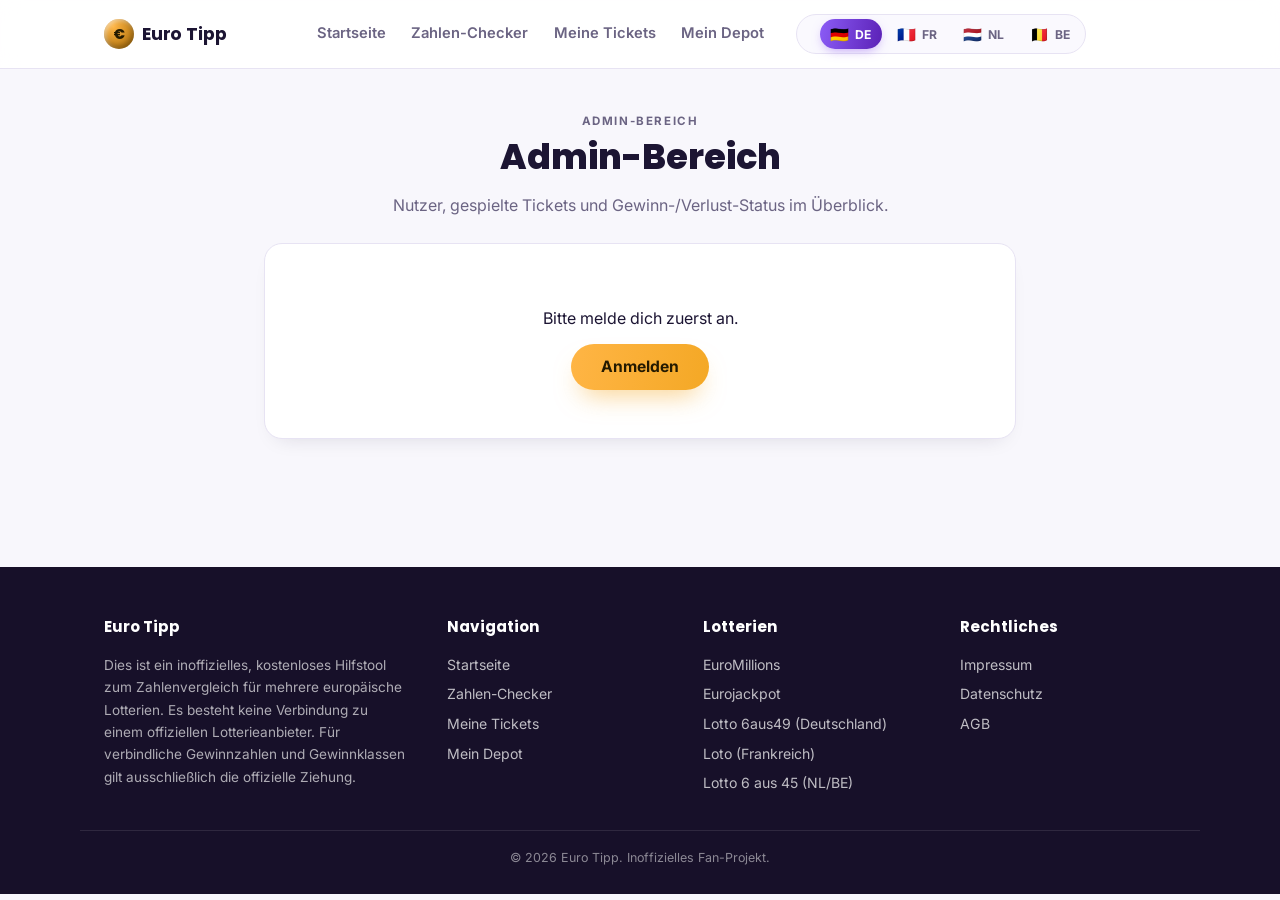
==== commit f7afcf8b: "Add ticket price/won amount fields and legal pages (Impressum, Datenschutz, AGB) Admin can now edit " ====
--- a/admin.html
+++ b/admin.html
@@ -205,6 +205,8 @@
                 <th data-i18n="admin.colGame">Lotterie</th>
                 <th data-i18n="admin.colNumbers">Zahlen</th>
                 <th data-i18n="admin.colPlayed">Gespielt am</th>
+                <th data-i18n="admin.colPrice">Spielpreis</th>
+                <th data-i18n="admin.colWonAmount">Gewinnbetrag</th>
                 <th data-i18n="admin.colStatus">Status</th>
                 <th></th>
               </tr>
@@ -236,6 +238,14 @@
         <h4 data-i18n="footerGamesTitle">Lotterien</h4>
         <ul class="footer-links" id="footerGamesList"></ul>
       </div>
+      <div class="footer-col">
+        <h4>Rechtliches</h4>
+        <ul class="footer-links">
+          <li><a href="impressum.html">Impressum</a></li>
+          <li><a href="datenschutz.html">Datenschutz</a></li>
+          <li><a href="agb.html">AGB</a></li>
+        </ul>
+      </div>
     </div>
     <div class="footer-bottom" id="footerYear"></div>
   </footer>
--- a/assets/style.css
+++ b/assets/style.css
@@ -890,7 +890,11 @@
   color: var(--text-dim);
 }
 
-.field input[type="text"] {
+.field input[type="text"],
+.field input[type="email"],
+.field input[type="password"],
+.field input[type="date"],
+.field input[type="number"] {
   border: 1px solid var(--border-strong);
   border-radius: var(--radius-sm);
   padding: 0.6rem 0.8rem;
@@ -1108,7 +1112,7 @@
   margin: 0 auto;
   padding: 3rem 1.5rem 2rem;
   display: grid;
-  grid-template-columns: 1.4fr 1fr 1fr;
+  grid-template-columns: 1.4fr 1fr 1fr 1fr;
   gap: 2.5rem;
 }
 
